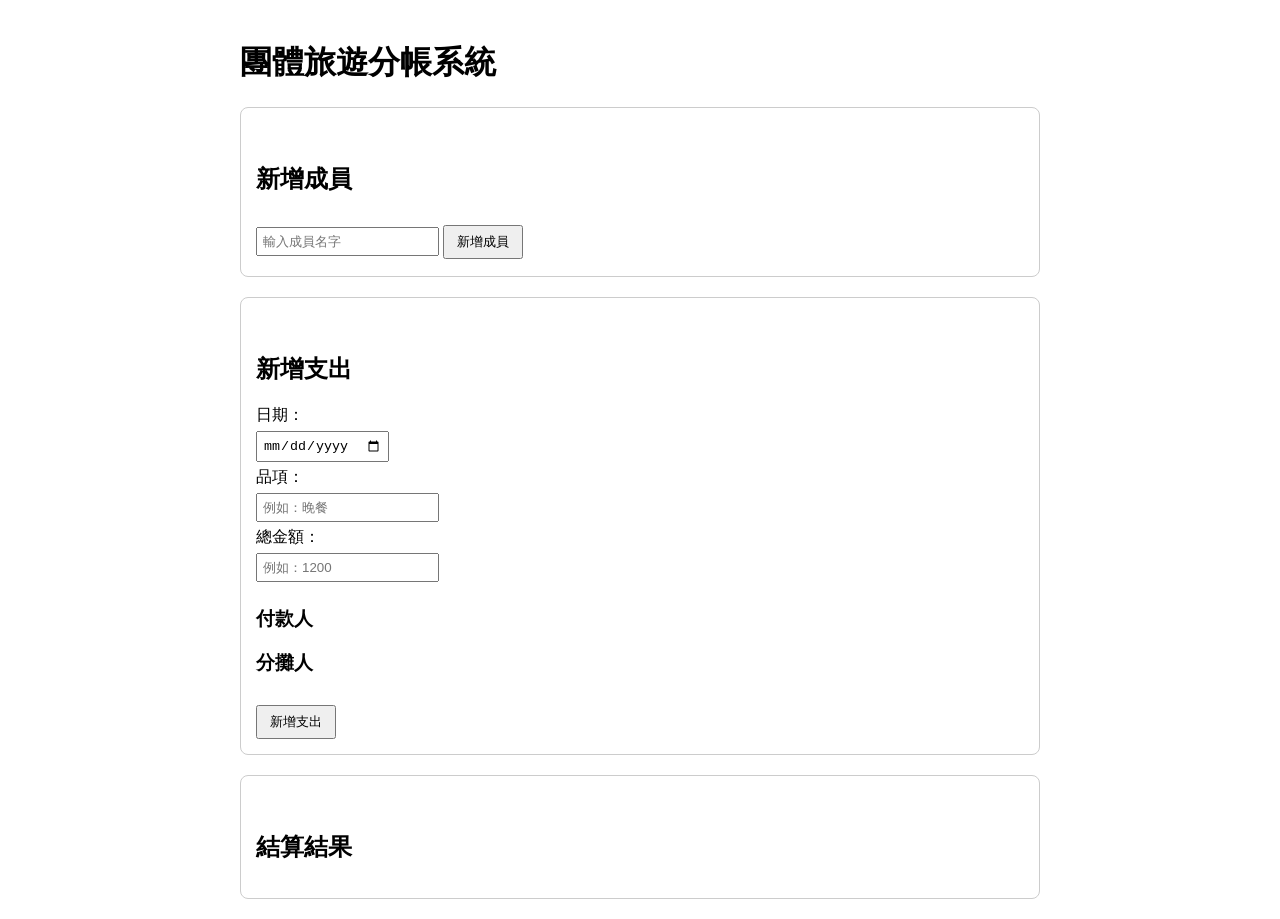
==== app/index.html @ d8e96dc9 "Create index.html" ====
<!DOCTYPE html>
<html lang="zh-Hant">
<head>
  <meta charset="UTF-8">
  <title>旅遊分帳系統</title>
  <meta name="viewport" content="width=device-width, initial-scale=1.0">

  <style>
    body {
      font-family: Arial, sans-serif;
      padding: 20px;
      max-width: 800px;
      margin: auto;
    }

    h2 {
      margin-top: 40px;
    }

    input {
      margin: 5px 0;
      padding: 5px;
    }

    button {
      padding: 6px 12px;
      margin-top: 10px;
      cursor: pointer;
    }

    .section {
      border: 1px solid #ccc;
      padding: 15px;
      margin-top: 20px;
      border-radius: 8px;
    }

    .member-row,
    .payer-row,
    .sharer-row {
      display: flex;
      align-items: center;
      gap: 10px;
      margin-bottom: 5px;
    }

    .summary-box {
      background: #f5f5f5;
      padding: 10px;
      margin-top: 10px;
      border-radius: 6px;
    }
  </style>
</head>
<body>

  <h1>團體旅遊分帳系統</h1>

  <!-- 成員管理 -->
  <div class="section">
    <h2>新增成員</h2>

    <input type="text" id="memberName" placeholder="輸入成員名字">
    <button onclick="addMember()">新增成員</button>

    <div id="memberList"></div>
  </div>


  <!-- 新增支出 -->
  <div class="section">
    <h2>新增支出</h2>

    <label>日期：</label><br>
    <input type="date" id="expenseDate"><br>

    <label>品項：</label><br>
    <input type="text" id="expenseItem" placeholder="例如：晚餐"><br>

    <label>總金額：</label><br>
    <input type="number" id="expenseAmount" placeholder="例如：1200"><br>

    <h3>付款人</h3>
    <div id="payerContainer"></div>

    <h3>分攤人</h3>
    <div id="sharerContainer"></div>

    <button onclick="addExpense()">新增支出</button>
  </div>


  <!-- 結算結果 -->
  <div class="section">
    <h2>結算結果</h2>
    <div id="summary"></div>
  </div>


  <script src="app.js"></script>
</body>
</html>
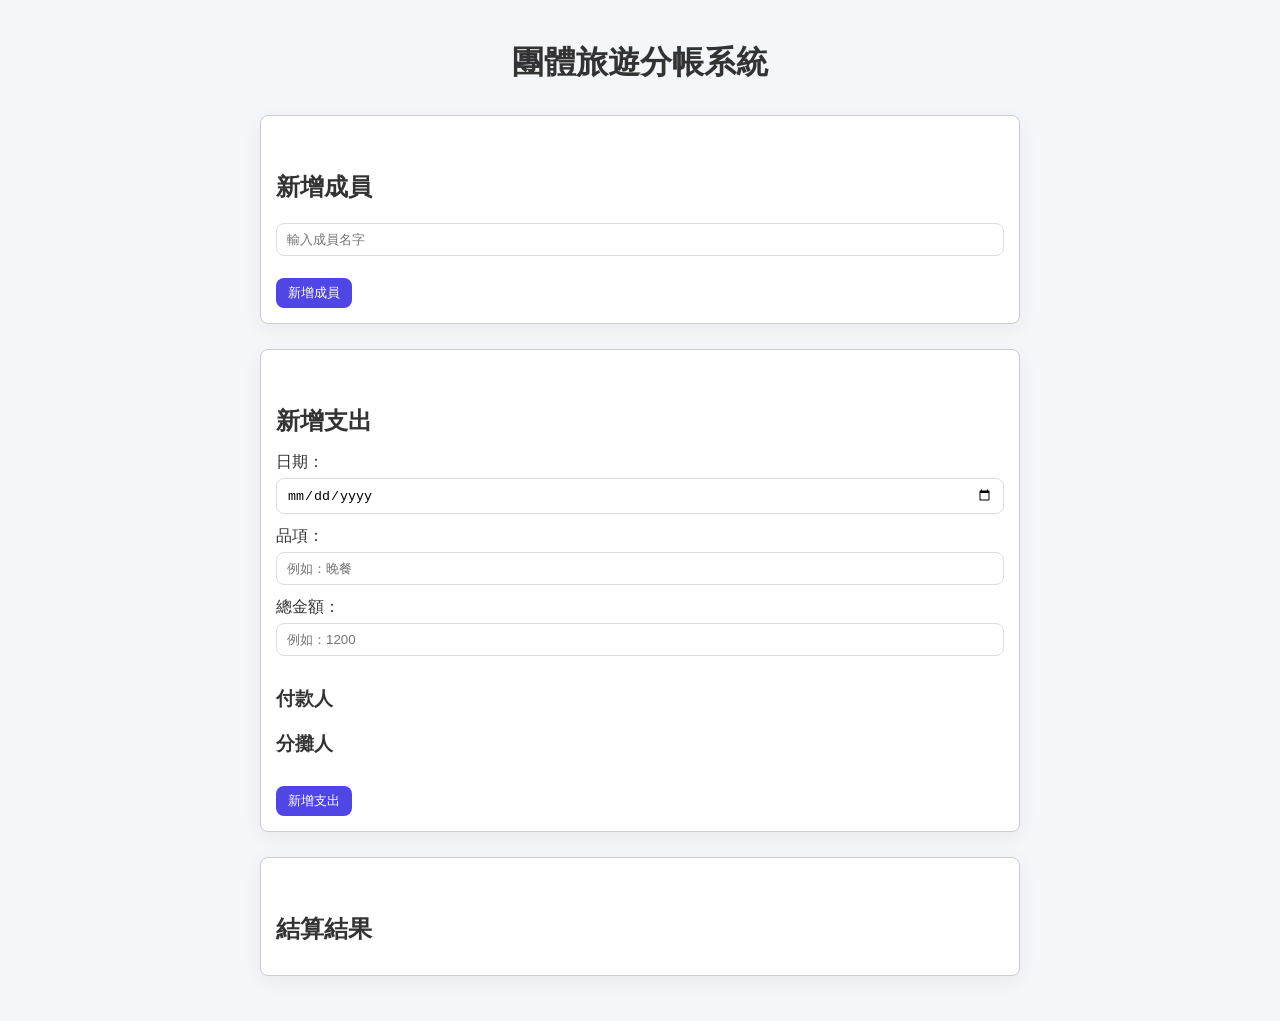
==== commit e0cbf0d9: "Update stylesheet and script paths in index.html" ====
--- a/app/index.html
+++ b/app/index.html
@@ -1,6 +1,7 @@
 <!DOCTYPE html>
 <html lang="zh-Hant">
 <head>
+  <link rel="stylesheet" href="style.css">
   <meta charset="UTF-8">
   <title>旅遊分帳系統</title>
   <meta name="viewport" content="width=device-width, initial-scale=1.0">
--- a/app/style.css
+++ b/app/style.css
@@ -0,0 +1,117 @@
+/* ===== 全域設定 ===== */
+* {
+  box-sizing: border-box;
+}
+
+body {
+  font-family: "Noto Sans TC", sans-serif;
+  background: #f4f6f9;
+  margin: 0;
+  padding: 20px;
+  color: #333;
+}
+
+h1 {
+  text-align: center;
+  margin-bottom: 30px;
+}
+
+h2 {
+  margin-bottom: 15px;
+}
+
+/* ===== 卡片樣式 ===== */
+.section {
+  background: white;
+  padding: 20px;
+  margin-bottom: 25px;
+  border-radius: 12px;
+  box-shadow: 0 5px 20px rgba(0, 0, 0, 0.05);
+}
+
+/* ===== 輸入框 ===== */
+input[type="text"],
+input[type="number"],
+input[type="date"] {
+  width: 100%;
+  padding: 8px 10px;
+  margin-top: 5px;
+  margin-bottom: 12px;
+  border: 1px solid #ddd;
+  border-radius: 8px;
+  transition: 0.2s;
+}
+
+input:focus {
+  border-color: #4f46e5;
+  outline: none;
+}
+
+/* ===== 按鈕 ===== */
+button {
+  background: #4f46e5;
+  color: white;
+  border: none;
+  padding: 8px 16px;
+  border-radius: 8px;
+  cursor: pointer;
+  transition: 0.2s;
+}
+
+button:hover {
+  background: #4338ca;
+}
+
+/* ===== 成員列表 ===== */
+.member-row {
+  padding: 6px 0;
+  border-bottom: 1px solid #eee;
+}
+
+/* ===== payer / sharer 區塊 ===== */
+.payer-row,
+.sharer-row {
+  display: flex;
+  align-items: center;
+  justify-content: space-between;
+  gap: 10px;
+  padding: 6px 0;
+  border-bottom: 1px solid #f0f0f0;
+}
+
+.payer-row input[type="number"],
+.sharer-row input[type="number"] {
+  width: 90px;
+}
+
+/* ===== 結算區塊 ===== */
+.summary-box {
+  padding: 10px;
+  border-radius: 8px;
+  margin-bottom: 8px;
+  background: #eef2ff;
+}
+
+/* ===== 響應式 (手機優化) ===== */
+@media (max-width: 600px) {
+
+  body {
+    padding: 10px;
+  }
+
+  .payer-row,
+  .sharer-row {
+    flex-direction: column;
+    align-items: flex-start;
+  }
+
+  .payer-row input[type="number"],
+  .sharer-row input[type="number"] {
+    width: 100%;
+  }
+
+  button {
+    width: 100%;
+    margin-top: 10px;
+  }
+}
